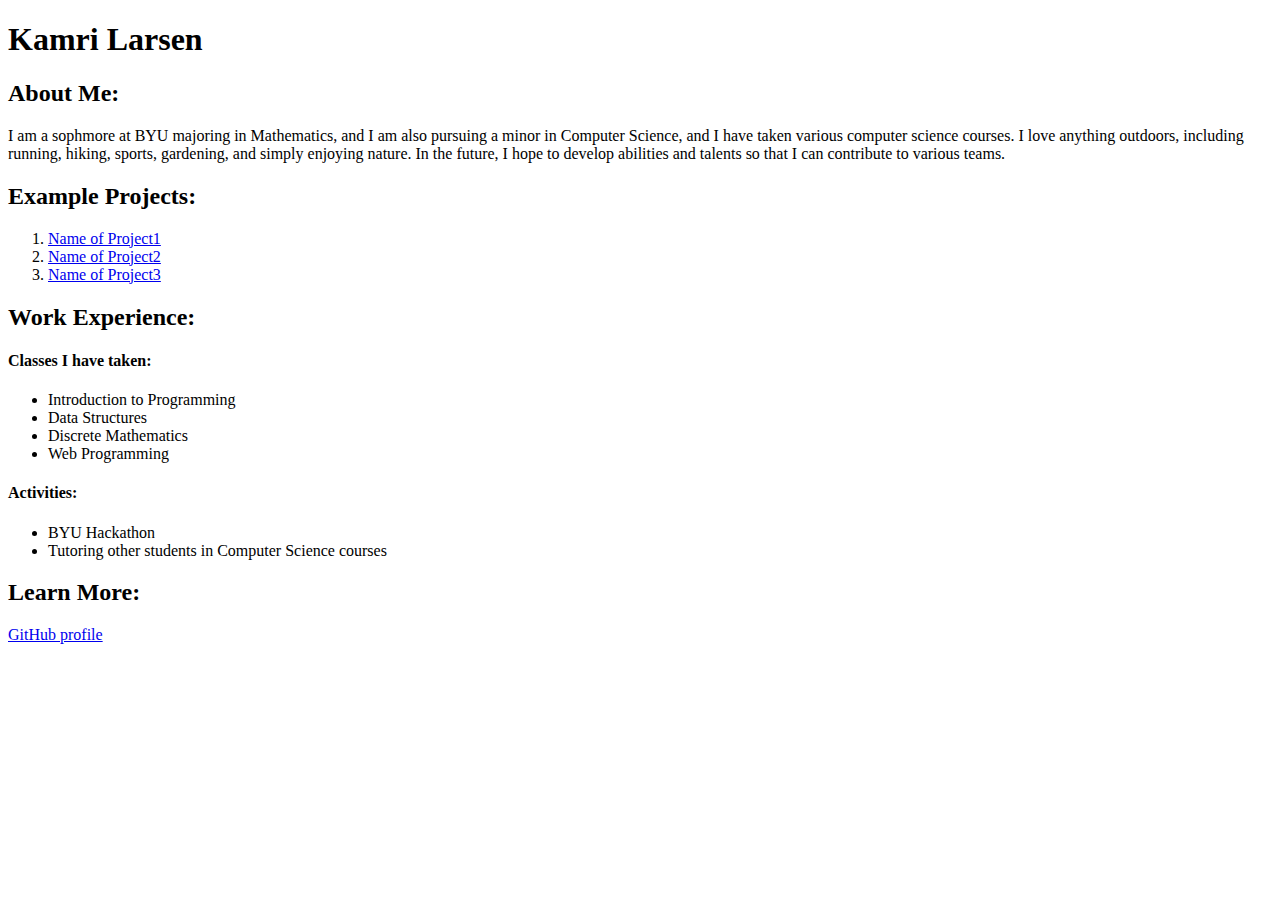
==== index.html @ b05a5442 "I did stuff" ====
<!DOCTYPE html>
<html>
<head>
    <title>Kamri's Portfolio</title>
</head>
<body>
    <h1>Kamri Larsen</h1>
    <h2>About Me:</h2>
    <p>I am a sophmore at BYU majoring in Mathematics, and I am also pursuing a minor in Computer Science, 
        and I have taken various computer science courses. I love anything outdoors, including running, 
        hiking, sports, gardening, and simply enjoying nature. In the future, I hope to develop abilities 
        and talents so that I can contribute to various teams.
    </p>

    <h2>Example Projects:</h2>
    <ol>
        <li><a href="website URL">Name of Project1</a></li>
        <li><a href="website URL">Name of Project2</a></li>
        <li><a href="website URL">Name of Project3</a></li>
    </ol>

    <h2>Work Experience:</h2>
    <h4>Classes I have taken:</h4>
    <ul>
        <li>Introduction to Programming</li>
        <li>Data Structures</li>
        <li>Discrete Mathematics</li>
        <li>Web Programming</li>
    </ul>
    <h4>Activities:</h4>
    <ul>
        <li>BYU Hackathon</li>
        <li>Tutoring other students in Computer Science courses</li>
    </ul>

    <h2>Learn More:</h2>
    <a href="https://github.com/kamrilarsen/">GitHub profile</a>

</body>
</html>
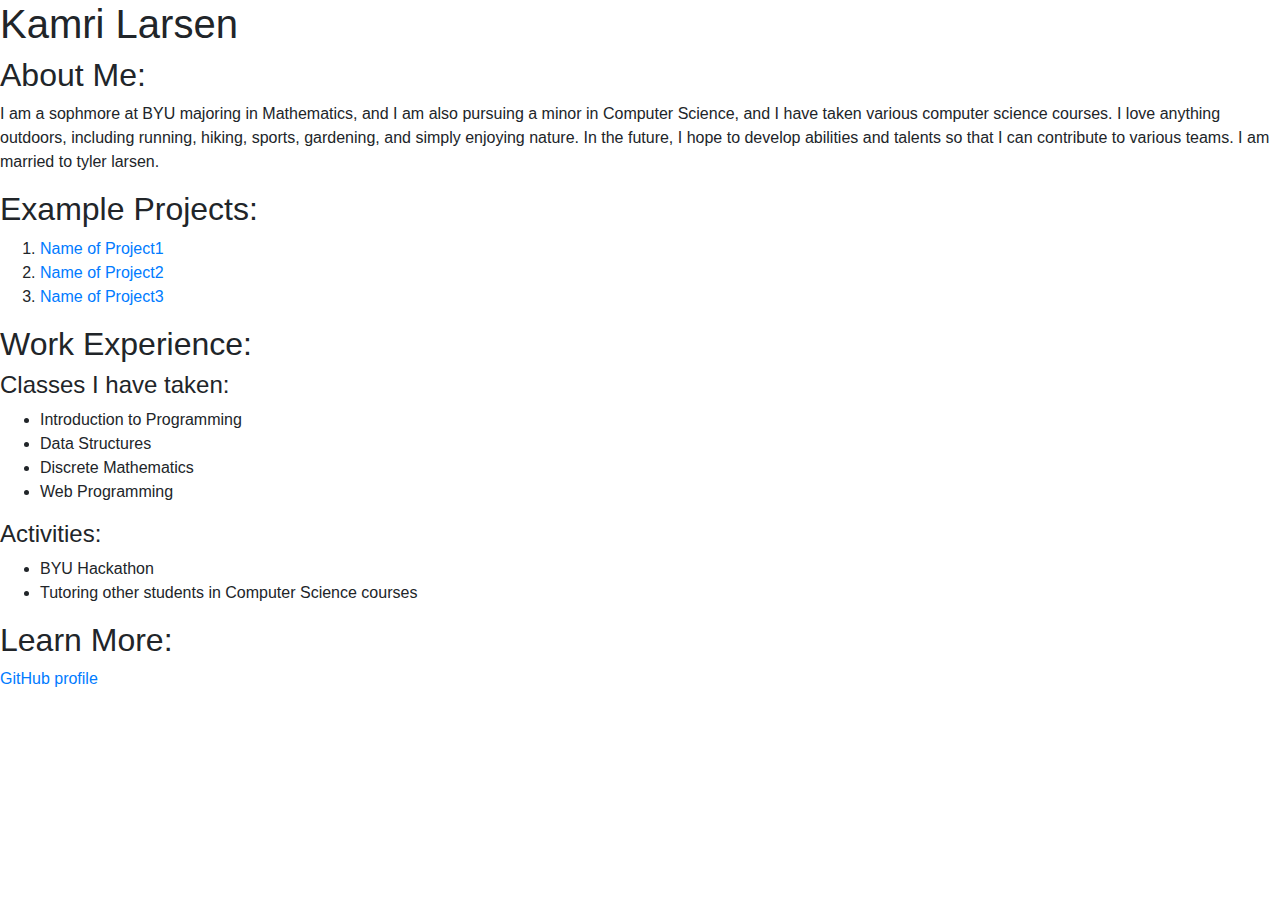
==== commit d6647b49: "Tyler is the bestest" ====
--- a/index.html
+++ b/index.html
@@ -1,6 +1,7 @@
 <!DOCTYPE html>
 <html>
 <head>
+    <link rel="stylesheet" href="css/bootstrap.min.css">
     <title>Kamri's Portfolio</title>
 </head>
 <body>
@@ -9,7 +10,7 @@
     <p>I am a sophmore at BYU majoring in Mathematics, and I am also pursuing a minor in Computer Science, 
         and I have taken various computer science courses. I love anything outdoors, including running, 
         hiking, sports, gardening, and simply enjoying nature. In the future, I hope to develop abilities 
-        and talents so that I can contribute to various teams.
+        and talents so that I can contribute to various teams. I am married to tyler larsen.
     </p>
 
     <h2>Example Projects:</h2>
@@ -35,6 +36,8 @@
 
     <h2>Learn More:</h2>
     <a href="https://github.com/kamrilarsen/">GitHub profile</a>
-
+    <script src="https://code.jquery.com/jquery-3.3.1.slim.min.js" integrity="sha384-q8i/X+965DzO0rT7abK41JStQIAqVgRVzpbzo5smXKp4YfRvH+8abtTE1Pi6jizo" crossorigin="anonymous"></script>
+    <script src="https://cdnjs.cloudflare.com/ajax/libs/popper.js/1.14.7/umd/popper.min.js" integrity="sha384-UO2eT0CpHqdSJQ6hJty5KVphtPhzWj9WO1clHTMGa3JDZwrnQq4sF86dIHNDz0W1" crossorigin="anonymous"></script>
+    <script src="js/bootstrap.min.js"></script>
 </body>
 </html>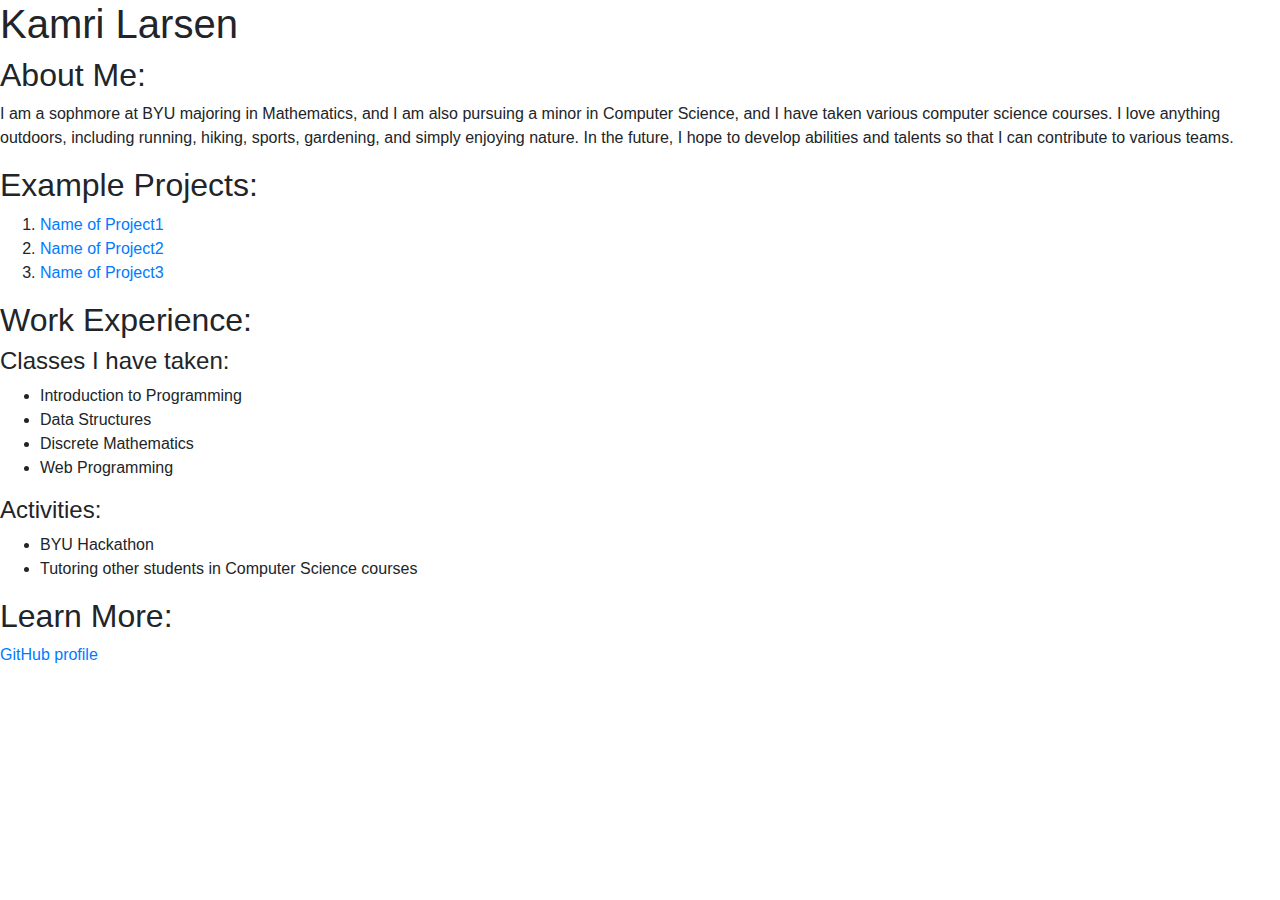
==== commit 95e5c113: "Tyler" ====
--- a/index.html
+++ b/index.html
@@ -10,7 +10,7 @@
     <p>I am a sophmore at BYU majoring in Mathematics, and I am also pursuing a minor in Computer Science, 
         and I have taken various computer science courses. I love anything outdoors, including running, 
         hiking, sports, gardening, and simply enjoying nature. In the future, I hope to develop abilities 
-        and talents so that I can contribute to various teams. I am married to tyler larsen.
+        and talents so that I can contribute to various teams.
     </p>
 
     <h2>Example Projects:</h2>
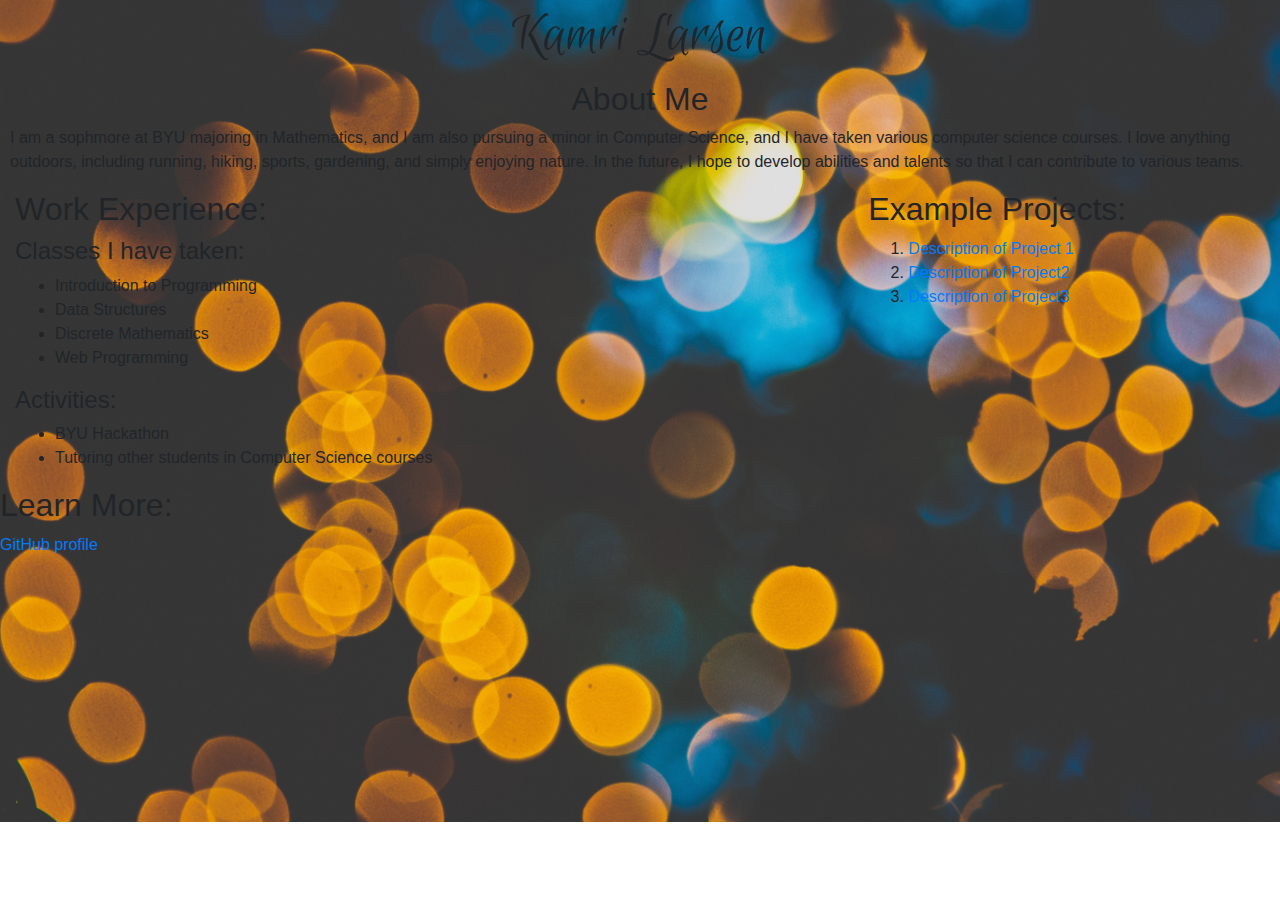
==== commit 95e4ec04: "css start" ====
--- a/index.html
+++ b/index.html
@@ -1,38 +1,49 @@
 <!DOCTYPE html>
-<html>
+<html lang="en">
 <head>
+        
     <link rel="stylesheet" href="css/bootstrap.min.css">
+    <link rel="stylesheet" href="style.css">
+    <link href='https://fonts.googleapis.com/css?family=Euphoria Script' rel='stylesheet'>
+    <meta name="viewport" content="width=device-width, initial-scale=1, shrink-to-fit=no">
     <title>Kamri's Portfolio</title>
 </head>
 <body>
-    <h1>Kamri Larsen</h1>
-    <h2>About Me:</h2>
-    <p>I am a sophmore at BYU majoring in Mathematics, and I am also pursuing a minor in Computer Science, 
+    <h1 class="centered" id="name">Kamri Larsen</h1>
+    <h2 class="centered">About Me</h2>
+    <p class="margin1">I am a sophmore at BYU majoring in Mathematics, and I am also pursuing a minor in Computer Science, 
         and I have taken various computer science courses. I love anything outdoors, including running, 
         hiking, sports, gardening, and simply enjoying nature. In the future, I hope to develop abilities 
         and talents so that I can contribute to various teams.
     </p>
 
-    <h2>Example Projects:</h2>
-    <ol>
-        <li><a href="website URL">Name of Project1</a></li>
-        <li><a href="website URL">Name of Project2</a></li>
-        <li><a href="website URL">Name of Project3</a></li>
-    </ol>
-
-    <h2>Work Experience:</h2>
-    <h4>Classes I have taken:</h4>
-    <ul>
-        <li>Introduction to Programming</li>
-        <li>Data Structures</li>
-        <li>Discrete Mathematics</li>
-        <li>Web Programming</li>
-    </ul>
-    <h4>Activities:</h4>
-    <ul>
-        <li>BYU Hackathon</li>
-        <li>Tutoring other students in Computer Science courses</li>
-    </ul>
+    <div class="margin0 container-fluid">
+        <div class="row justify-content-start">
+          <div class="col-sm-8">
+            <h2>Work Experience:</h2>
+            <h4>Classes I have taken:</h4>
+            <ul>
+                <li>Introduction to Programming</li>
+                <li>Data Structures</li>
+                <li>Discrete Mathematics</li>
+                <li>Web Programming</li>
+            </ul>
+            <h4>Activities:</h4>
+            <ul>
+                <li>BYU Hackathon</li>
+                <li>Tutoring other students in Computer Science courses</li>
+            </ul>
+        </div>
+          <div class="col-sm-4">
+              <h2>Example Projects:</h2>
+            <ol>
+                <li><a href="https://cs260projects-larsen.firebaseapp.com/Lab1/Project1.html">Description of Project 1</a></li>
+                <li><a href="https://cs260projects-larsen.firebaseapp.com/Lab1/Project2.html">Description of Project2</a></li>
+                <li><a href="https://cs260projects-larsen.firebaseapp.com/Lab1/Project3.html">Description of Project3</a></li>
+            </ol>
+        </div>
+        </div>
+      </div>
 
     <h2>Learn More:</h2>
     <a href="https://github.com/kamrilarsen/">GitHub profile</a>
--- a/style.css
+++ b/style.css
@@ -0,0 +1,81 @@
+body {
+    background-image: url("Images/background.jpg");
+    background-position: center;
+    background-size: cover;
+    background-repeat: no-repeat;
+    position: relative;
+    height: 790px;
+}
+
+.margin0 {
+    margin-left: 0;
+    margin-right: 0;
+}
+
+.margin1 {
+    margin-left: 10px;
+    margin-right: 10px;
+}
+
+.centered {
+    text-align: center;
+}
+
+#name {
+    font-family: 'Euphoria Script';font-size: 60px;
+}
+
+/* html, body are selectors 
+html, body {
+    margin: 0;
+    padding: 0;
+}
+body {
+    background-color: #bbb;
+    color: black;
+}
+main {
+    padding: 20px 20px;
+    background-color: #eaeaea;
+}
+header {
+    background-color: slateblue;
+    padding: 5px 20px;
+    color: whitesmoke;
+}
+div {
+    padding: 0 25px;
+    padding: 20px;
+    margin-bottom: 20px;
+}
+div h3 {
+    margin: 10px 0;
+}
+
+p {
+    font-size: 25px;
+    /* font-size: small; */
+    /* font-size: 100%; 
+}
+
+
+ul li {
+    /* for any children/grandchildren 
+    color: blueviolet;
+    background-color: lightgreen
+}
+
+ul > li {
+    /* only for direct children 
+}
+
+#classes {
+    color: slateblue;
+}
+#ids {
+    color: tomato;
+}
+.box {
+    border: 2px solid;
+    background-color: white;
+}
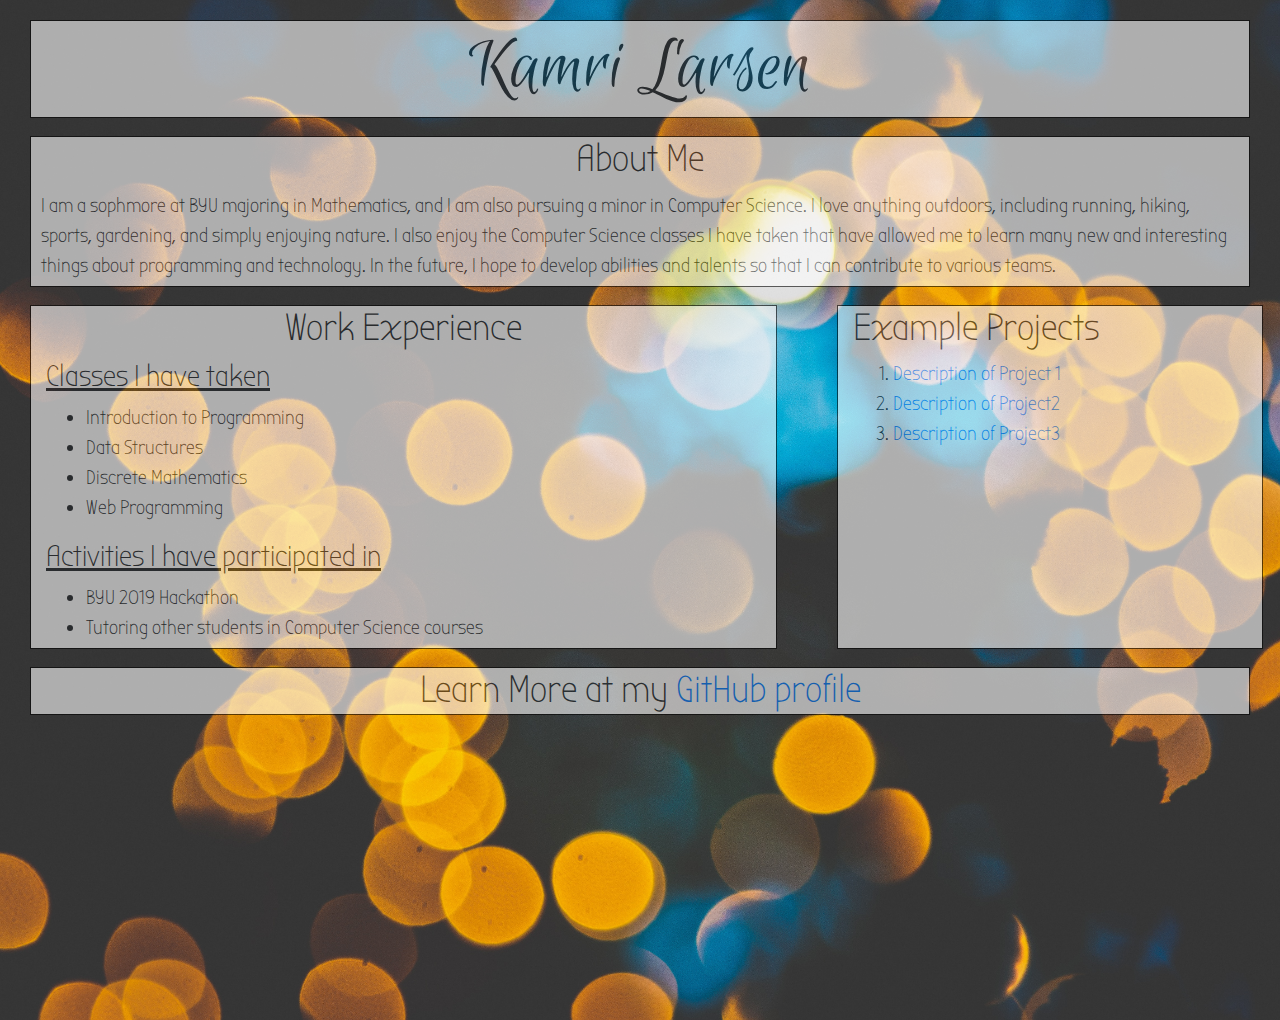
==== commit f4f9f16b: "Just need second image, descriptive links, different background colors, and DOM manipulation" ====
--- a/index.html
+++ b/index.html
@@ -5,37 +5,40 @@
     <link rel="stylesheet" href="css/bootstrap.min.css">
     <link rel="stylesheet" href="style.css">
     <link href='https://fonts.googleapis.com/css?family=Euphoria Script' rel='stylesheet'>
+    <link href='https://fonts.googleapis.com/css?family=Bubbler One' rel='stylesheet'>
     <meta name="viewport" content="width=device-width, initial-scale=1, shrink-to-fit=no">
     <title>Kamri's Portfolio</title>
 </head>
 <body>
-    <h1 class="centered" id="name">Kamri Larsen</h1>
-    <h2 class="centered">About Me</h2>
-    <p class="margin1">I am a sophmore at BYU majoring in Mathematics, and I am also pursuing a minor in Computer Science, 
-        and I have taken various computer science courses. I love anything outdoors, including running, 
-        hiking, sports, gardening, and simply enjoying nature. In the future, I hope to develop abilities 
-        and talents so that I can contribute to various teams.
-    </p>
-
-    <div class="margin0 container-fluid">
+    <h1 class="centered transbox" id="name">Kamri Larsen</h1>
+    <div class="transboxaboutme">
+        <h2 class="centered">About Me</h2>
+        <p class="margin1">I am a sophmore at BYU majoring in Mathematics, and I am also pursuing a minor in Computer 
+            Science. I love anything outdoors, including running, hiking, sports, gardening, and simply enjoying nature. 
+            I also enjoy the Computer Science classes I have taken that have allowed me to learn many new and interesting 
+            things about programming and technology. In the future, I hope to develop abilities and talents so that I can 
+            contribute to various teams.
+        </p>
+    </div>
+    <div class="container-fluid ">
         <div class="row justify-content-start">
-          <div class="col-sm-8">
-            <h2>Work Experience:</h2>
-            <h4>Classes I have taken:</h4>
+          <div class="col-sm-7 transbox">
+            <h2 class="centered">Work Experience</h2>
+            <h4>Classes I have taken</h4>
             <ul>
                 <li>Introduction to Programming</li>
                 <li>Data Structures</li>
                 <li>Discrete Mathematics</li>
                 <li>Web Programming</li>
             </ul>
-            <h4>Activities:</h4>
-            <ul>
-                <li>BYU Hackathon</li>
+            <h4>Activities I have participated in</h4>
+            <ul id="bottomofcolumn">
+                <li>BYU 2019 Hackathon</li>
                 <li>Tutoring other students in Computer Science courses</li>
             </ul>
         </div>
-          <div class="col-sm-4">
-              <h2>Example Projects:</h2>
+          <div class="col-sm-4 transboxsmallbox">
+              <h2>Example Projects</h2>
             <ol>
                 <li><a href="https://cs260projects-larsen.firebaseapp.com/Lab1/Project1.html">Description of Project 1</a></li>
                 <li><a href="https://cs260projects-larsen.firebaseapp.com/Lab1/Project2.html">Description of Project2</a></li>
@@ -45,8 +48,8 @@
         </div>
       </div>
 
-    <h2>Learn More:</h2>
-    <a href="https://github.com/kamrilarsen/">GitHub profile</a>
+    <h2 class="centered transboxlearnmore">Learn More at my <a href="https://github.com/kamrilarsen/">GitHub profile</a></h2>
+    
     <script src="https://code.jquery.com/jquery-3.3.1.slim.min.js" integrity="sha384-q8i/X+965DzO0rT7abK41JStQIAqVgRVzpbzo5smXKp4YfRvH+8abtTE1Pi6jizo" crossorigin="anonymous"></script>
     <script src="https://cdnjs.cloudflare.com/ajax/libs/popper.js/1.14.7/umd/popper.min.js" integrity="sha384-UO2eT0CpHqdSJQ6hJty5KVphtPhzWj9WO1clHTMGa3JDZwrnQq4sF86dIHNDz0W1" crossorigin="anonymous"></script>
     <script src="js/bootstrap.min.js"></script>
--- a/style.css
+++ b/style.css
@@ -4,7 +4,24 @@
     background-size: cover;
     background-repeat: no-repeat;
     position: relative;
-    height: 790px;
+    height: 1000px;
+}
+
+h2 {
+    font-family: 'Bubbler One';font-size: 38px;
+}
+
+h4 {
+    font-family: 'Bubbler One';font-size: 30px;
+    text-decoration: underline;
+}
+
+p, ul, ol {
+    font-family: 'Bubbler One';font-size: 20px;
+}
+
+p {
+    margin-bottom: 50px;
 }
 
 .margin0 {
@@ -15,14 +32,64 @@
 .margin1 {
     margin-left: 10px;
     margin-right: 10px;
+    margin-bottom: 5px;
 }
 
 .centered {
     text-align: center;
 }
 
+.hyperlink {
+    display: block;
+}
+
+.transbox {
+    margin-top: 18px;
+    margin-bottom: 18px;
+    margin-left: 30px;
+    margin-right: 30px;
+    background-color: #ffffff;
+    border: 1px solid black;
+    opacity: 0.6;
+}
+
+.transboxsmallbox {
+    margin-top: 18px;
+    margin-bottom: 18px;
+    margin-left: 30px;
+    margin-right: 0px;
+    background-color: #ffffff;
+    border: 1px solid black;
+    opacity: 0.6;
+}
+
+.transboxaboutme {
+    margin-top: 18px;
+    margin-bottom: 0px;
+    margin-left: 30px;
+    margin-right: 30px;
+    background-color: #ffffff;
+    border: 1px solid black;
+    opacity: 0.6;
+}
+
+.transboxlearnmore {
+    margin-top: 0px;
+    margin-bottom: 0px;
+    margin-left: 30px;
+    margin-right: 30px;
+    background-color: #ffffff;
+    border: 1px solid black;
+    opacity: 0.6;
+}
+
 #name {
-    font-family: 'Euphoria Script';font-size: 60px;
+    font-family: 'Euphoria Script';font-size: 80px;
+    margin-top: 20px;
+}
+
+#bottomofcolumn {
+    margin-bottom: 5px;
 }
 
 /* html, body are selectors 
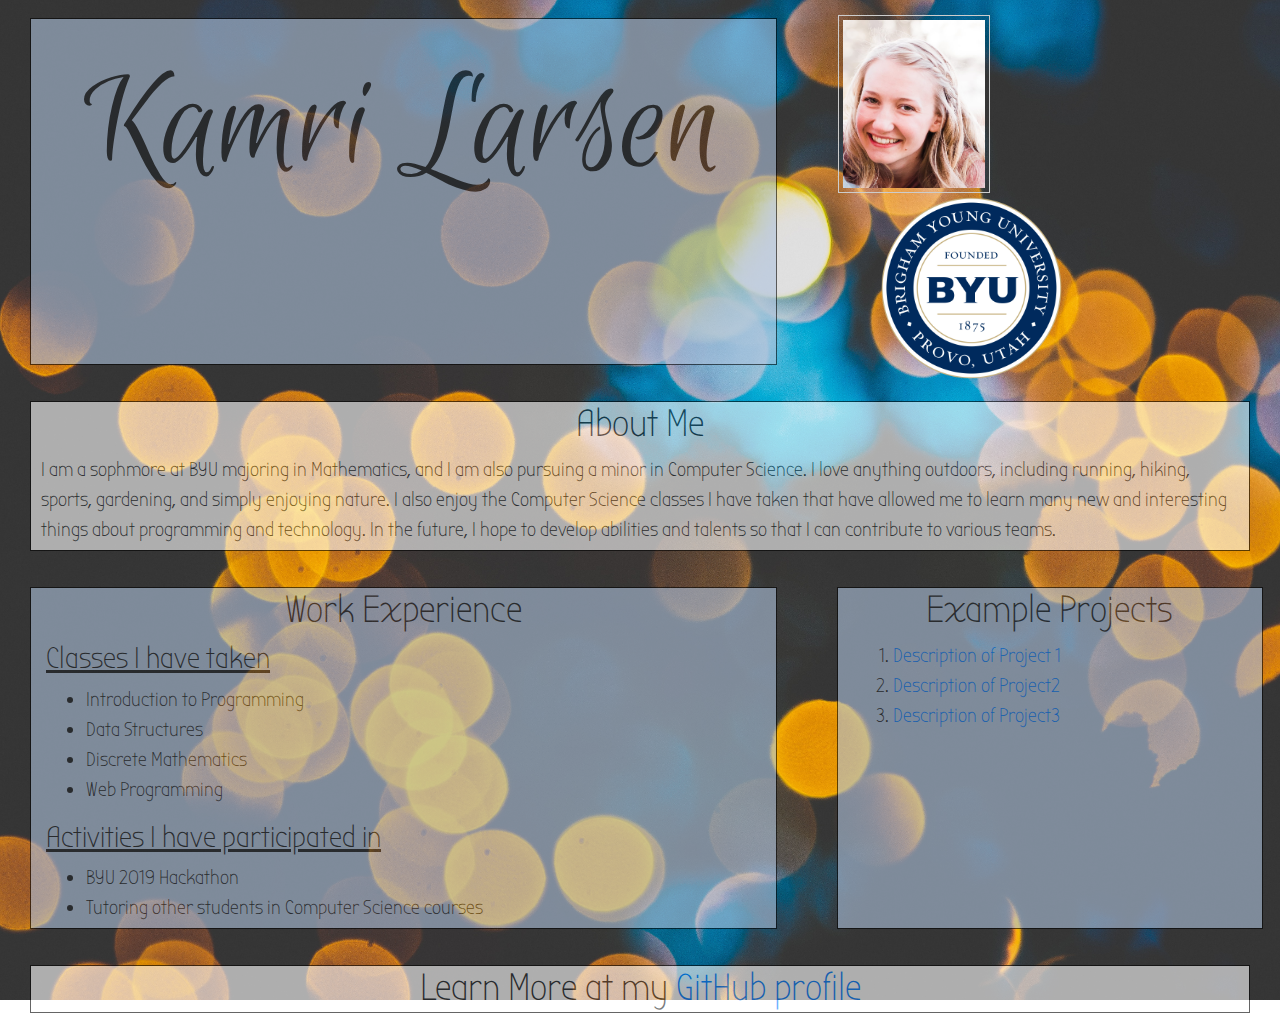
==== commit f0e61017: "added color and second picture, still need DOM and other html pages" ====
--- a/index.html
+++ b/index.html
@@ -2,16 +2,29 @@
 <html lang="en">
 <head>
         
+    <link href='https://fonts.googleapis.com/css?family=Euphoria Script' rel='stylesheet'>
+    <link rel="stylesheet" href="https://www.w3schools.com/w3css/4/w3.css">
+    <link href='https://fonts.googleapis.com/css?family=Bubbler One' rel='stylesheet'>
     <link rel="stylesheet" href="css/bootstrap.min.css">
     <link rel="stylesheet" href="style.css">
-    <link href='https://fonts.googleapis.com/css?family=Euphoria Script' rel='stylesheet'>
-    <link href='https://fonts.googleapis.com/css?family=Bubbler One' rel='stylesheet'>
     <meta name="viewport" content="width=device-width, initial-scale=1, shrink-to-fit=no">
     <title>Kamri's Portfolio</title>
 </head>
 <body>
-    <h1 class="centered transbox" id="name">Kamri Larsen</h1>
-    <div class="transboxaboutme">
+    <div class="container-fluid">
+        <div class="row justify-content-start">
+            <div class="col-sm-7 transboxname">
+                <h1 class="centered" id="name">Kamri Larsen</h1>
+            </div>
+            <div class="col-sm-4 topmargin">
+                <div class="w3-container">
+                    <img src="Images/ProfilePicture.jpg" class="w3-border" alt="Norway" style="padding:4px;width:40%">
+                    <img src="Images/BYU.png" alt="Norway" style="padding:4px;width:50%" id="byulogo">
+                </div>
+            </div>
+        </div>
+    </div>
+    <div class="transbox">
         <h2 class="centered">About Me</h2>
         <p class="margin1">I am a sophmore at BYU majoring in Mathematics, and I am also pursuing a minor in Computer 
             Science. I love anything outdoors, including running, hiking, sports, gardening, and simply enjoying nature. 
@@ -20,33 +33,35 @@
             contribute to various teams.
         </p>
     </div>
+    
+
     <div class="container-fluid ">
         <div class="row justify-content-start">
-          <div class="col-sm-7 transbox">
-            <h2 class="centered">Work Experience</h2>
-            <h4>Classes I have taken</h4>
-            <ul>
-                <li>Introduction to Programming</li>
-                <li>Data Structures</li>
-                <li>Discrete Mathematics</li>
-                <li>Web Programming</li>
-            </ul>
-            <h4>Activities I have participated in</h4>
-            <ul id="bottomofcolumn">
-                <li>BYU 2019 Hackathon</li>
-                <li>Tutoring other students in Computer Science courses</li>
-            </ul>
+            <div class="col-sm-7 transboxbigbox">
+                <h2 class="centered">Work Experience</h2>
+                <h4>Classes I have taken</h4>
+                <ul>
+                    <li>Introduction to Programming</li>
+                    <li>Data Structures</li>
+                    <li>Discrete Mathematics</li>
+                    <li>Web Programming</li>
+                </ul>
+                <h4>Activities I have participated in</h4>
+                <ul id="bottomofcolumn">
+                    <li>BYU 2019 Hackathon</li>
+                    <li>Tutoring other students in Computer Science courses</li>
+                </ul>
+            </div>
+            <div class="col-sm-4 transboxsmallbox">
+                <h2 class="centered">Example Projects</h2>
+                <ol>
+                    <li><a href="https://cs260projects-larsen.firebaseapp.com/Lab1/Project1.html">Description of Project 1</a></li>
+                    <li><a href="https://cs260projects-larsen.firebaseapp.com/Lab1/Project2.html">Description of Project2</a></li>
+                    <li><a href="https://cs260projects-larsen.firebaseapp.com/Lab1/Project3.html">Description of Project3</a></li>
+                </ol>
+            </div>
         </div>
-          <div class="col-sm-4 transboxsmallbox">
-              <h2>Example Projects</h2>
-            <ol>
-                <li><a href="https://cs260projects-larsen.firebaseapp.com/Lab1/Project1.html">Description of Project 1</a></li>
-                <li><a href="https://cs260projects-larsen.firebaseapp.com/Lab1/Project2.html">Description of Project2</a></li>
-                <li><a href="https://cs260projects-larsen.firebaseapp.com/Lab1/Project3.html">Description of Project3</a></li>
-            </ol>
-        </div>
-        </div>
-      </div>
+    </div>
 
     <h2 class="centered transboxlearnmore">Learn More at my <a href="https://github.com/kamrilarsen/">GitHub profile</a></h2>
     
--- a/style.css
+++ b/style.css
@@ -35,6 +35,16 @@
     margin-bottom: 5px;
 }
 
+.topmargin {
+    margin-top: 15px;
+    padding-right: 0;
+}
+
+.padding0 {
+    padding-left: 0;
+    padding-right: 0;
+}
+
 .centered {
     text-align: center;
 }
@@ -53,17 +63,37 @@
     opacity: 0.6;
 }
 
+.transboxname {
+    margin-top: 18px;
+    margin-bottom: 18px;
+    margin-left: 30px;
+    margin-right: 30px;
+    background-color: lightsteelblue;
+    border: 1px solid black;
+    opacity: 0.6;
+}
+
 .transboxsmallbox {
     margin-top: 18px;
     margin-bottom: 18px;
     margin-left: 30px;
     margin-right: 0px;
-    background-color: #ffffff;
+    background-color: lightsteelblue;
     border: 1px solid black;
     opacity: 0.6;
 }
 
-.transboxaboutme {
+.transboxbigbox {
+    margin-top: 18px;
+    margin-bottom: 18px;
+    margin-left: 30px;
+    margin-right: 30px;
+    background-color: lightsteelblue;
+    border: 1px solid black;
+    opacity: 0.6;
+}
+
+.transboxlearnmore {
     margin-top: 18px;
     margin-bottom: 0px;
     margin-left: 30px;
@@ -73,23 +103,17 @@
     opacity: 0.6;
 }
 
-.transboxlearnmore {
-    margin-top: 0px;
-    margin-bottom: 0px;
-    margin-left: 30px;
-    margin-right: 30px;
-    background-color: #ffffff;
-    border: 1px solid black;
-    opacity: 0.6;
-}
-
 #name {
-    font-family: 'Euphoria Script';font-size: 80px;
+    font-family: 'Euphoria Script';font-size: 150px;
     margin-top: 20px;
 }
 
 #bottomofcolumn {
     margin-bottom: 5px;
+}
+
+#byulogo {
+    margin-left: 39px;
 }
 
 /* html, body are selectors 
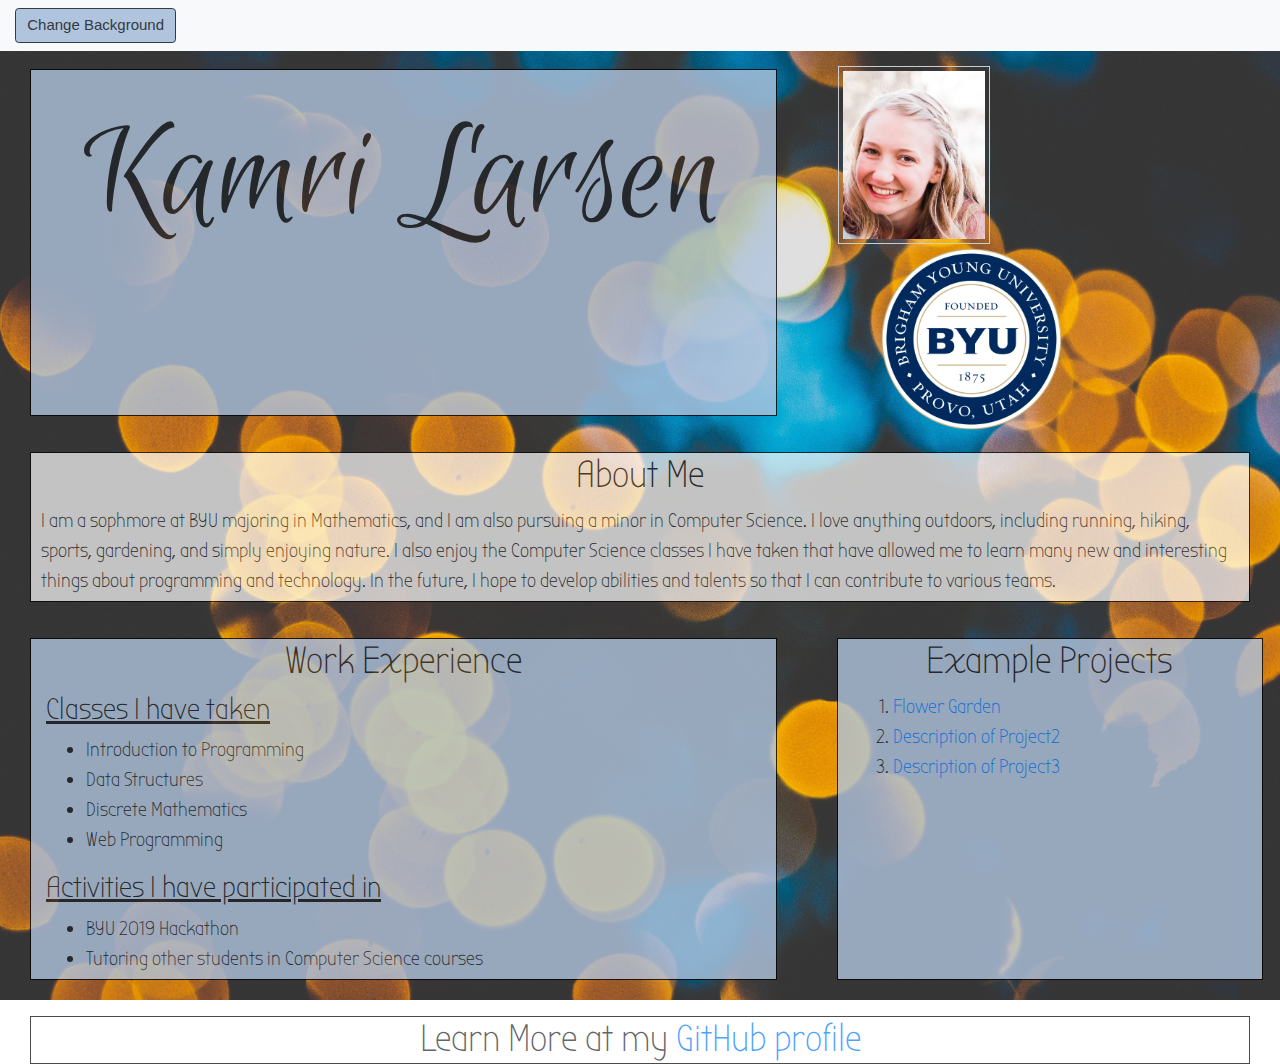
==== commit ee919fac: "DOM functionality, first html page" ====
--- a/index.html
+++ b/index.html
@@ -1,16 +1,22 @@
 <!DOCTYPE html>
 <html lang="en">
 <head>
-        
     <link href='https://fonts.googleapis.com/css?family=Euphoria Script' rel='stylesheet'>
     <link rel="stylesheet" href="https://www.w3schools.com/w3css/4/w3.css">
     <link href='https://fonts.googleapis.com/css?family=Bubbler One' rel='stylesheet'>
     <link rel="stylesheet" href="css/bootstrap.min.css">
     <link rel="stylesheet" href="style.css">
+    <script src="script.js"></script>
     <meta name="viewport" content="width=device-width, initial-scale=1, shrink-to-fit=no">
     <title>Kamri's Portfolio</title>
 </head>
-<body>
+<body id="body">
+    <nav class="navbar navbar-expand-lg navbar-light bg-light">
+        <button type="button" class="btn btn-outline-dark" id="button" onclick="clickedButton()">Change Background</button>
+    </nav>
+    
+    
+    
     <div class="container-fluid">
         <div class="row justify-content-start">
             <div class="col-sm-7 transboxname">
@@ -55,7 +61,7 @@
             <div class="col-sm-4 transboxsmallbox">
                 <h2 class="centered">Example Projects</h2>
                 <ol>
-                    <li><a href="https://cs260projects-larsen.firebaseapp.com/Lab1/Project1.html">Description of Project 1</a></li>
+                    <li><a href="https://cs260projects-larsen.firebaseapp.com/Lab1/Project1.html">Flower Garden</a></li>
                     <li><a href="https://cs260projects-larsen.firebaseapp.com/Lab1/Project2.html">Description of Project2</a></li>
                     <li><a href="https://cs260projects-larsen.firebaseapp.com/Lab1/Project3.html">Description of Project3</a></li>
                 </ol>
--- a/style.css
+++ b/style.css
@@ -60,7 +60,7 @@
     margin-right: 30px;
     background-color: #ffffff;
     border: 1px solid black;
-    opacity: 0.6;
+    opacity: 0.7;
 }
 
 .transboxname {
@@ -70,7 +70,7 @@
     margin-right: 30px;
     background-color: lightsteelblue;
     border: 1px solid black;
-    opacity: 0.6;
+    opacity: 0.8;
 }
 
 .transboxsmallbox {
@@ -80,7 +80,7 @@
     margin-right: 0px;
     background-color: lightsteelblue;
     border: 1px solid black;
-    opacity: 0.6;
+    opacity: 0.8;
 }
 
 .transboxbigbox {
@@ -90,7 +90,7 @@
     margin-right: 30px;
     background-color: lightsteelblue;
     border: 1px solid black;
-    opacity: 0.6;
+    opacity: 0.8;
 }
 
 .transboxlearnmore {
@@ -100,7 +100,7 @@
     margin-right: 30px;
     background-color: #ffffff;
     border: 1px solid black;
-    opacity: 0.6;
+    opacity: 0.7;
 }
 
 #name {
@@ -114,6 +114,11 @@
 
 #byulogo {
     margin-left: 39px;
+}
+
+#button {
+    background-color: lightsteelblue;
+    border-color: solid black;
 }
 
 /* html, body are selectors 
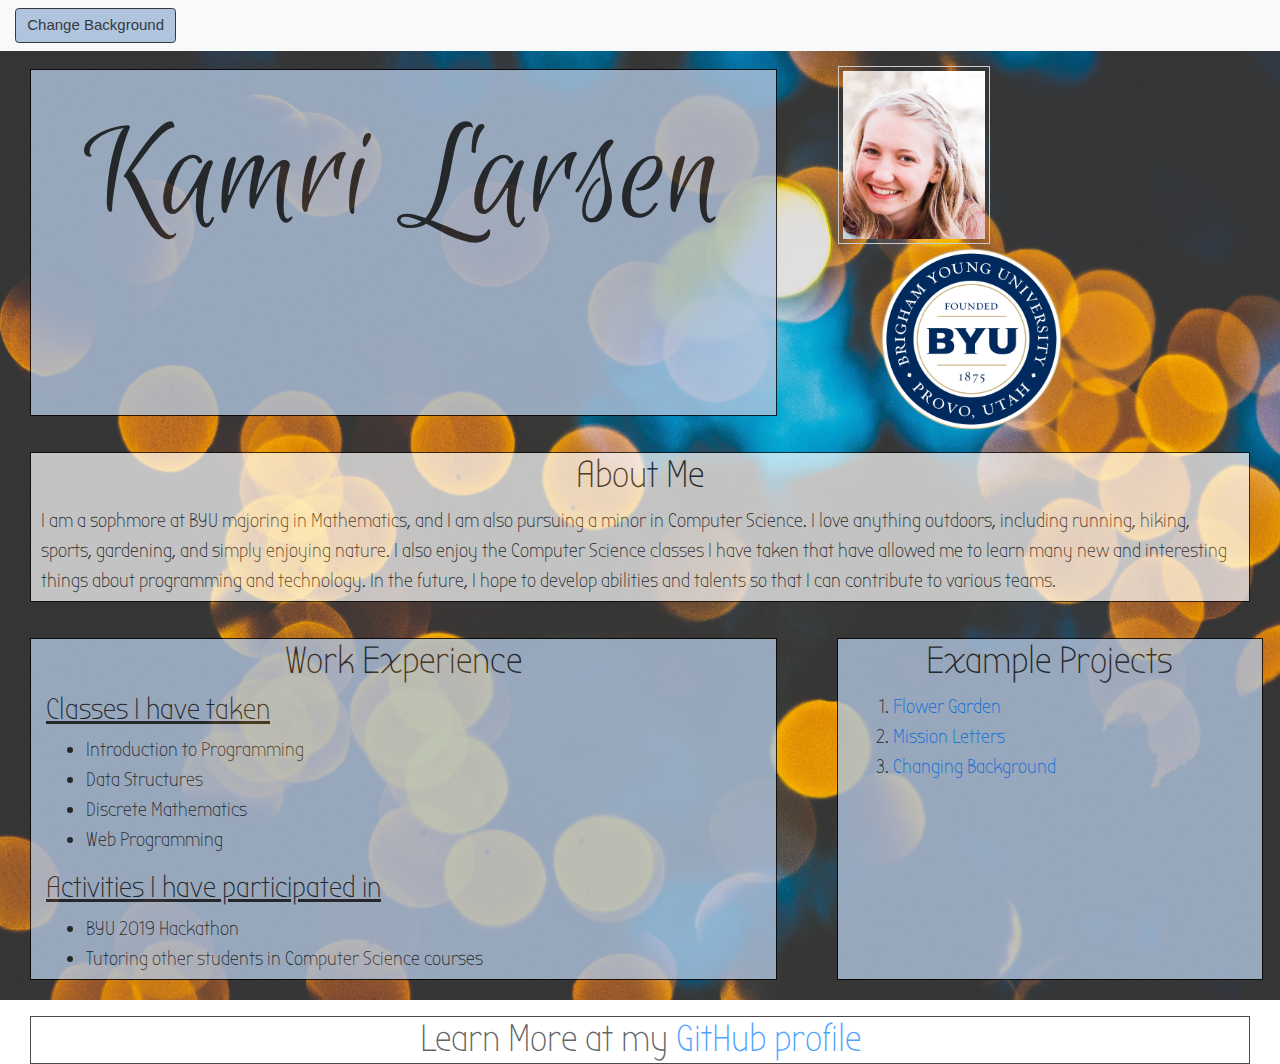
==== commit 64f111a0: "Finalized HTML pages and small details" ====
--- a/index.html
+++ b/index.html
@@ -62,8 +62,8 @@
                 <h2 class="centered">Example Projects</h2>
                 <ol>
                     <li><a href="https://cs260projects-larsen.firebaseapp.com/Lab1/Project1.html">Flower Garden</a></li>
-                    <li><a href="https://cs260projects-larsen.firebaseapp.com/Lab1/Project2.html">Description of Project2</a></li>
-                    <li><a href="https://cs260projects-larsen.firebaseapp.com/Lab1/Project3.html">Description of Project3</a></li>
+                    <li><a href="https://cs260projects-larsen.firebaseapp.com/Lab1/Project2.html">Mission Letters</a></li>
+                    <li><a href="https://cs260projects-larsen.firebaseapp.com/Lab1/Project3.html">Changing Background</a></li>
                 </ol>
             </div>
         </div>
